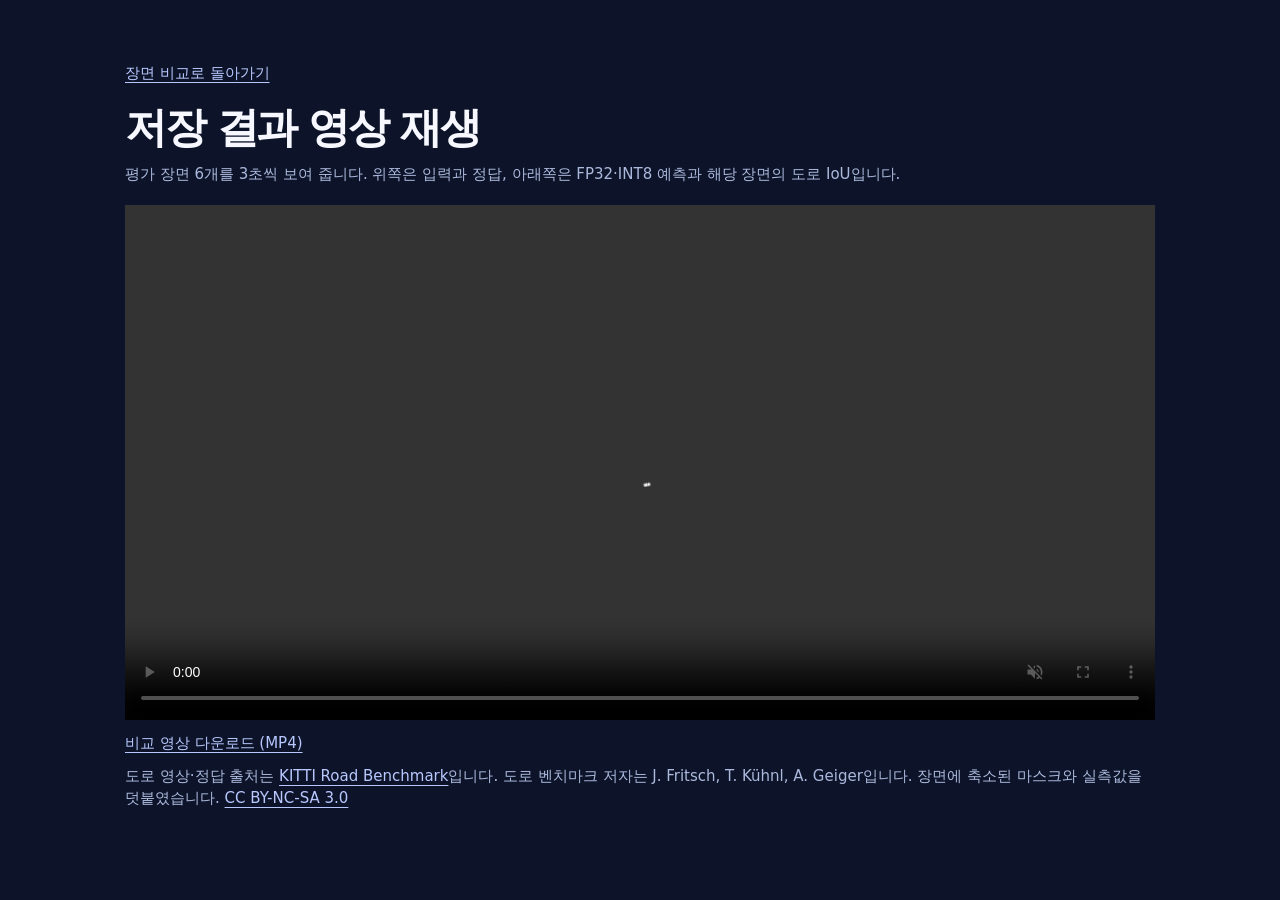
==== web/replay.html @ a0fe4ca0 "Connect the replay control to a native, seekable comparison film" ====
<!doctype html>
<html lang="ko">
<head>
  <meta charset="utf-8">
  <meta name="viewport" content="width=device-width,initial-scale=1">
  <title>저장 결과 영상 재생 · RoadLens</title>
  <link rel="stylesheet" href="styles.css">
</head>
<body>
  <main class="wrap film">
    <a href="./#explorer">장면 비교로 돌아가기</a>
    <h1>저장 결과 영상 재생</h1>
    <p>평가 장면 6개를 3초씩 보여 줍니다. 위쪽은 입력과 정답, 아래쪽은 FP32·INT8 예측과 해당 장면의 도로 IoU입니다.</p>
    <video controls autoplay muted playsinline preload="metadata" aria-label="KITTI 도로 장면 6개의 저장된 추론 결과">
      <source src="roadlens-replay.mp4" type="video/mp4">
      <a href="roadlens-replay.mp4">비교 영상 MP4 열기</a>
    </video>
    <a href="roadlens-replay.mp4" download>비교 영상 다운로드 (MP4)</a>
    <p>도로 영상·정답 출처는 <a href="https://www.cvlibs.net/datasets/kitti/eval_road.php">KITTI Road Benchmark</a>입니다. 도로 벤치마크 저자는 J. Fritsch, T. Kühnl, A. Geiger입니다. 장면에 축소된 마스크와 실측값을 덧붙였습니다. <a href="https://creativecommons.org/licenses/by-nc-sa/3.0/">CC BY-NC-SA 3.0</a></p>
  </main>
</body>
</html>
---- web/styles.css ----
:root {
  --bg: #0d1429;
  --panel: #141d37;
  --line: #303c61;
  --white: #f6f7ff;
  --muted: #abb9dc;
  --blue: #9bafff;
  --blue-deep: #607ff4;
  --peach: #ffab87;
  --ink: #151b36;
  --mono: "IBM Plex Mono",ui-monospace,"SFMono-Regular",Consolas,monospace;
  --sans: Inter,"Apple SD Gothic Neo","Noto Sans KR","Malgun Gothic",system-ui,sans-serif;
  color-scheme: dark;
}

* {
  box-sizing: border-box;
}

html {
  scroll-behavior: smooth;
  scroll-padding-top: 16px;
}

body {
  margin: 0;
  color: var(--white);
  background: var(--bg);
  font: 15px/1.5 var(--sans);
  word-break: keep-all;
}

a {
  color: inherit;
  text-decoration: none;
}

button,input {
  font: inherit;
}

button {
  cursor: pointer;
}

button,a,input {
  -webkit-tap-highlight-color: transparent;
}

button: focus-visible,a:focus-visible,input:focus-visible {
  outline: 3px solid #ffbd98;
  outline-offset: 3px;
}

button: disabled {
  cursor: default;
}

h1,h2,p {
  margin: 0;
}

h1,h2 {
  line-height: 1.2;
  letter-spacing: -.055em;
}

h2 {
  font-size: clamp(21px,2vw,26px);
  font-weight: 740;
}

.wrap {
  width: min(1376px,calc(100% - 8vw));
  margin: auto;
}

.topbar {
  border-bottom: 1px solid var(--line);
  background: #10182e;
}

.header-in,.footer-in {
  display: flex;
  align-items: center;
  justify-content: space-between;
  gap: 20px;
}

.header-in {
  min-height: 65px;
}

.brand {
  display: inline-flex;
  align-items: center;
  gap: 11px;
  font: 750 25px/1 var(--sans);
  letter-spacing: -1.4px;
}

.logomark {
  width: 32px;
  height: 31px;
  border-radius: 8px;
  background: #8199ff;
  position: relative;
  display: inline-block;
  overflow: hidden;
}

.logomark:before,.logomark:after {
  content: "";
  position: absolute;
  width: 5px;
  height: 19px;
  top: 6px;
  left: 10px;
  background: #14203d;
  transform: skew(-26deg);
}

.logomark:after {
  left: 19px;
}

.header-in nav {
  display: flex;
  align-items: center;
  gap: 28px;
  font-size: 13px;
  font-weight: 600;
  color: #d7dff8;
}

.header-in nav a:hover,.text-link:hover,.docs a:hover,.footer-in a:hover {
  color: var(--blue);
}

.code-link {
  border: 1px solid #48557c;
  padding: 6px 11px;
  border-radius: 6px;
}

.code-link span {
  margin-left: 3px;
  color: var(--blue);
}

.intro {
  display: flex;
  align-items: flex-end;
  justify-content: space-between;
  gap: 20px;
  padding: clamp(27px,3.3vw,48px) 0 clamp(22px,2.15vw,32px);
}

.kicker,.eyebrow {
  font: 650 10px/1.45 var(--mono);
  letter-spacing: .15em;
  color: var(--blue);
}

.kicker {
  display: flex;
  align-items: center;
  gap: 9px;
}

.kicker-rule {
  width: 23px;
  height: 3px;
  background: #8ba4ff;
}

.intro h1 {
  font-size: clamp(34px,3.2vw,51px);
  margin: 7px 0 8px;
  letter-spacing: -.075em;
}

.subtitle {
  font-size: 14px;
  color: #bfcae7;
  line-height: 1.6;
}

.replay {
  display: inline-flex;
  align-items: center;
  gap: 8px;
  white-space: nowrap;
  margin-bottom: 3px;
  border-radius: 20px;
  min-height: 44px;
  padding: 7px 15px;
  border: 1px solid #7188ca;
  background: #1b2542;
  color: #d9e2ff;
  font-size: 12px;
}

.replay span {
  color: var(--peach);
  font-size: 9px;
}

.primary {
  display: grid;
  grid-template-columns: minmax(0,1.72fr) minmax(335px,1fr);
  gap: 16px;
  align-items: stretch;
}

.panel,.summary {
  border: 1px solid var(--line);
  border-radius: 12px;
  overflow: hidden;
}

.panel {
  background: var(--panel);
}

.panel-head,.section-head {
  display: flex;
  align-items: center;
  justify-content: space-between;
  gap: 12px;
}

.panel-head {
  padding: 19px 21px 15px;
}

.eyebrow {
  font-size: 9px;
  margin-bottom: 4px;
}

.viewer-in {
  padding: 0 15px 15px;
}

.split-button,.paging button {
  background: #243250;
  border: 1px solid #415177;
  border-radius: 6px;
  color: var(--white);
}

.split-button {
  display: flex;
  align-items: center;
  gap: 7px;
  font-size: 12px;
  font-weight: 650;
  padding: 7px 10px;
}

.split-button[aria-pressed=true] {
  background: #2b3c6c;
  color: #e6ebff;
  border-color: #657fcb;
}

.split-button:hover,.paging button:enabled:hover {
  background: #384d7e;
}

.split-icon {
  width: 14px;
  height: 12px;
  border: 1px solid currentColor;
  border-radius: 2px;
  display: inline-block;
  position: relative;
}

.split-icon:after {
  content: "";
  display: block;
  border-left: 1px solid currentColor;
  height: 100%;
  margin-left: 5px;
}

.frame {
  --pos: 50%;
  position: relative;
  width: 100%;
  aspect-ratio: 3.05;
  overflow: hidden;
  border-radius: 7px;
  background: #091024;
  isolation: isolate;
}

.frame img {
  width: 100%;
  height: 100%;
  display: block;
  object-fit: contain;
  position: absolute;
  inset: 0;
}

.frame .clip-layer {
  clip-path: inset(0 calc(100% - var(--pos)) 0 0);
}

.image-tag {
  position: absolute;
  top: 10px;
  left: 10px;
  background: #12203deb;
  border: 1px solid #9aabdb88;
  color: #fafbff;
  font: 650 10px/1.2 var(--mono);
  letter-spacing: .03em;
  padding: 4px 7px;
  border-radius: 4px;
}

.image-tag.right {
  left: auto;
  right: 10px;
}

.divider {
  position: absolute;
  top: 0;
  bottom: 0;
  left: var(--pos);
  border-left: 2px solid #fff;
  pointer-events: none;
  filter: drop-shadow(0 0 2px #10172e);
}

.divider span {
  position: absolute;
  top: 50%;
  left: 0;
  transform: translate(-50%,-50%);
  display: grid;
  place-content: center;
  border-radius: 50%;
  width: 30px;
  height: 30px;
  background: #f5f7ff;
  color: #1b2948;
  font: 750 16px/1 var(--mono);
  letter-spacing: -3px;
  padding-right: 2px;
}

.frame input {
  position: absolute;
  inset: 0;
  opacity: 0;
  width: 100%;
  height: 100%;
  margin: 0;
  cursor: ew-resize;
  touch-action: pan-y;
  appearance: none;
  background: transparent;
}

.frame input::-webkit-slider-thumb {
  appearance: none;
  width: 1px;
  height: 100%;
}

.frame input::-moz-range-thumb {
  width: 1px;
  height: 100%;
  border: 0;
}

.frame:has(input:focus-visible) {
  outline: 3px solid var(--peach);
  outline-offset: 2px;
}

.frame.single .divider,.frame.single .clip-layer,.frame.single .right,.frame.single input {
  display: none;
}

.frame-meta {
  min-height: 34px;
  padding: 5px 1px;
  display: flex;
  align-items: center;
  justify-content: space-between;
  gap: 10px;
  font-size: 11px;
  color: #cad3f3;
}

.mono {
  font-family: var(--mono);
}

.mask-note {
  display: flex;
  align-items: center;
  gap: 6px;
  white-space: nowrap;
}

.mask-note i {
  width: 9px;
  height: 9px;
  border-radius: 2px;
  background: #44e6cf;
}

.source-strip {
  display: grid;
  grid-template-columns: repeat(4,minmax(0,1fr));
  gap: 8px;
}

.mode {
  position: relative;
  display: block;
  width: 100%;
  margin: 0;
  overflow: hidden;
  border: 1px solid #3b496e;
  border-radius: 5px;
  padding: 0;
  background: #0d1429;
  color: white;
}

.mode img {
  width: 100%;
  height: auto;
  aspect-ratio: 2.65;
  object-fit: cover;
  display: block;
}

.mode span {
  display: block;
  text-align: left;
  padding: 4px 7px;
  background: #1c2844;
  color: #d5dff9;
  font-size: 11px;
  font-weight: 650;
}

.mode:hover,.mode[aria-pressed=true] {
  border-color: var(--blue);
}

.mode[aria-pressed=true] span {
  background: #344878;
  color: #fff;
}

.summary {
  background: #e8edff;
  color: var(--ink);
  border-color: #bac9fe;
  display: flex;
  flex-direction: column;
}

.summary .eyebrow {
  color: #4c6098;
}

.summary .panel-head {
  padding-bottom: 14px;
}

.sample {
  padding: 4px 8px;
  background: #d6dfff;
  border-radius: 4px;
  color: #35477d;
  font: 600 11px/1.4 var(--sans);
  white-space: nowrap;
}

.summary-in {
  padding: 0 21px 16px;
  display: flex;
  flex-direction: column;
  flex: 1;
}

.model-table,.group-table {
  width: 100%;
  border-collapse: collapse;
  font-variant-numeric: tabular-nums;
}

.model-table thead {
  font-size: 11px;
  color: #485474;
}

.model-table th,.model-table td,.group-table td,.group-table th {
  text-align: right;
}

.model-table th:first-child,.group-table th:first-child {
  text-align: left;
}

.model-table thead th {
  border-top: 1px solid #afbfeb;
  border-bottom: 1px solid #bbc8e9;
  padding: 6px 0;
  font-weight: 700;
}

.model-table thead th:not(:first-child) {
  font-family: var(--mono);
  font-size: 12px;
  color: #25304e;
}

.dot {
  display: inline-block;
  width: 7px;
  height: 7px;
  border-radius: 50%;
  vertical-align: 1px;
  margin-right: 5px;
}

.dot.fp {
  background: #526dd6;
}

.dot.iq {
  background: #bf5c37;
}

.model-table tbody tr+tr {
  border-top: 1px solid #c9d3ee;
}

.model-table tbody th {
  font-weight: 570;
  font-size: 12px;
}

.model-table td {
  font: 640 clamp(13px,1.2vw,17px)/1.2 var(--mono);
  letter-spacing: -.045em;
  padding: 7px 0;
  white-space: nowrap;
}

.model-table td small {
  margin-left: 2px;
  font: 550 10px var(--sans);
  color: #4e5975;
}

.model-table tbody tr:first-child td {
  color: #263e8f;
}

.device {
  margin-top: auto;
  border-top: 1px solid #b8c6e8;
  padding-top: 9px;
  font-size: 11px;
  line-height: 1.5;
}

.device>span {
  color: #4c597d;
  font-weight: 700;
}

.device p {
  font-weight: 580;
  margin: 2px 0;
  overflow-wrap: anywhere;
}

.device small {
  color: #4b5674;
  font-size: 10px;
}

.scene-section,.conditions {
  margin-top: 25px;
}

.section-head {
  margin-bottom: 12px;
}

.paging {
  display: flex;
  align-items: center;
  gap: 6px;
}

.paging span {
  margin-right: 5px;
  font-size: 12px;
  color: #c3cfee;
}

.paging button {
  width: 31px;
  height: 29px;
  font-size: 16px;
  line-height: 1;
}

.paging button:disabled {
  opacity: .38;
}

.gallery {
  display: grid;
  grid-auto-flow: column;
  grid-auto-columns: clamp(155px,18%,230px);
  overflow-x: auto;
  gap: 10px;
  padding: 3px 3px 7px;
  scrollbar-width: thin;
  scrollbar-color: #435478 transparent;
  scroll-snap-type: x proximity;
}

.tile {
  background: var(--panel);
  border: 1px solid var(--line);
  border-radius: 7px;
  overflow: hidden;
  padding: 0;
  color: var(--white);
  text-align: left;
  scroll-snap-align: start;
}

.tile img {
  display: block;
  width: 100%;
  aspect-ratio: 3.05;
  object-fit: cover;
}

.tile .tile-text {
  padding: 6px 8px 8px;
  display: grid;
  gap: 1px;
}

.tile b {
  font: 650 11px/1.5 var(--mono);
  overflow-wrap: anywhere;
}

.tile small {
  font-size: 10px;
  color: #b9c6e9;
}

.tile:hover,.tile[aria-pressed=true] {
  border-color: #9ab0ff;
}

.tile[aria-pressed=true] {
  box-shadow: 0 0 0 1px #94aaff;
  background: #25345b;
}

.scene-stats {
  margin: 5px 2px 0;
  font-size: 12px;
  color: #becced;
  line-height: 1.7;
}

.scene-stats strong {
  color: #e0e6fa;
}

.conditions {
  padding: 20px 22px;
}

.conditions .section-head {
  margin-bottom: 5px;
}

.text-link,.docs a {
  font-size: 12px;
  font-weight: 650;
  color: #c1ceff;
}

.metric-note {
  color: var(--muted);
  font-size: 13px;
  line-height: 1.65;
  margin-bottom: 12px;
}

.table-scroll {
  overflow-x: auto;
}

.group-table {
  font-size: 13px;
}

.group-table tr {
  border-bottom: 1px solid var(--line);
}

.group-table tbody tr:last-child {
  border: 0;
}

.group-table th,.group-table td {
  padding: 9px 5px;
}

.group-table thead {
  color: #b5c3e5;
  background: #1a2644;
}

.group-table thead th:first-child {
  padding-left: 9px;
}

.group-table tbody th {
  font-weight: 520;
}

.group-table tbody td {
  font-family: var(--mono);
  font-size: 12px;
  white-space: nowrap;
}

.group-table thead small {
  font-size: 10px;
}

.docs {
  display: flex;
  gap: 24px;
  flex-wrap: wrap;
  padding: 18px 2px 30px;
}

.docs a span {
  color: var(--blue);
  margin-left: 5px;
}

footer {
  border-top: 1px solid var(--line);
  padding: 20px 0 25px;
}

.footer-in .brand {
  font-size: 18px;
}

.footer-in .logomark {
  transform: scale(.8);
  margin-right: -4px;
}

.footer-in p {
  font-size: 10px;
  text-align: right;
  color: var(--muted);
  line-height: 1.7;
}

.footer-in p a {
  text-decoration: underline;
  text-underline-offset: 2px;
}

.sr,.skip:not(:focus) {
  position: absolute;
  width: 1px;
  height: 1px;
  clip-path: inset(50%);
  overflow: hidden;
  white-space: nowrap;
}

.skip:focus {
  position: fixed;
  z-index: 9;
  background: white;
  color: black;
  padding: 10px;
}

.single #left-tag {
  font-family: var(--sans);
}

[hidden] {
  display: none!important;
}

#load-state {
  color: var(--muted);
  padding-bottom: 30px;
}

#load-state a {
  text-decoration: underline;
}

@media(min-width:1500px) {
  .model-table td {
    padding: 9px 0;
  }
  .device {
    font-size: 12px;
  }
  .panel-head {
    padding-top: 23px;
  }
  .frame-meta {
    min-height: 40px;
  }
}

@media(max-width:1000px) {
  .wrap {
    width: calc(100% - 40px);
  }
  .primary {
    grid-template-columns: minmax(0,1.55fr) minmax(300px,1fr);
    gap: 12px;
  }
  .viewer-in {
    padding: 0 10px 11px;
  }
  .panel-head {
    padding: 14px 14px 12px;
  }
  .summary-in {
    padding: 0 14px 12px;
  }
  .model-table td {
    padding: 6px 0;
  }
  .frame {
    aspect-ratio: 2.65;
  }
  .source-strip {
    gap: 5px;
  }
  .mode img {
    aspect-ratio: 2.2;
  }
  .frame-meta {
    font-size: 10px;
  }
}

@media(max-width:740px) {
  .header-in {
    min-height: 54px;
  }
  .header-in nav {
    gap: 12px;
    font-size: 12px;
  }
  .brand {
    font-size: 22px;
    gap: 7px;
  }
  .logomark {
    transform: scale(.9);
    margin-left: -2px;
  }
  .intro {
    padding: 22px 0 17px;
    align-items: flex-start;
    flex-direction: column;
    gap: 9px;
  }
  .intro h1 {
    margin: 5px 0;
  }
  .subtitle {
    font-size: 13px;
  }
  .replay {
    font-size: 14px;
    padding: 4px 9px;
  }
  .primary {
    grid-template-columns: minmax(0,1fr);
  }
  .summary-in {
    padding: 0 14px 13px;
  }
  .summary .panel-head {
    padding-bottom: 10px;
  }
  .model-table td {
    font-size: 15px;
  }
  .device {
    margin-top: 2px;
  }
  .frame {
    aspect-ratio: 3.05;
  }
  .mode img {
    aspect-ratio: 2.85;
  }
  .gallery {
    grid-auto-columns: clamp(138px,39%,200px);
  }
  .section-head h2,.panel-head h2 {
    font-size: 21px;
  }
  .scene-section,.conditions {
    margin-top: 19px;
  }
  .conditions {
    padding: 15px 13px;
  }
  .group-table th,.group-table td {
    padding: 8px 3px;
  }
  .group-table tbody td {
    font-size: 11px;
  }
  .footer-in {
    align-items: flex-start;
    flex-direction: column;
    gap: 8px;
  }
  .footer-in p {
    text-align: left;
  }
  .docs {
    gap: 14px;
  }
}

@media(max-width:440px) {
  .wrap {
    width: calc(100% - 24px);
  }
  .header-in nav a:first-child {
    display: none;
  }
  .header-in nav {
    gap: 10px;
  }
  .brand {
    font-size: 20px;
  }
  .intro h1 {
    font-size: 33px;
  }
  .source-strip {
    gap: 4px;
  }
  .mode span {
    font-size: 10px;
    padding: 3px 4px;
  }
  .frame-meta {
    font-size: 9px;
  }
  .image-tag {
    font-size: 9px;
    top: 6px;
    left: 6px;
  }
  .image-tag.right {
    right: 6px;
    left: auto;
  }
  .conditions .text-link {
    font-size: 11px;
  }
  .group-table th,.group-table td {
    font-size: 11px;
  }
  .group-table tbody td {
    font-size: 10px;
  }
  .conditions .section-head {
    align-items: flex-end;
  }
  .code-link {
    padding: 5px 7px;
  }
  .docs {
    gap: 9px 14px;
  }
}

@media(prefers-reduced-motion:reduce) {
  html {
    scroll-behavior: auto;
  }
}

#scene-menu {
  font: 600 11px var(--mono);
  color: #dce5ff;
  background: #18233f;
  border: 1px solid #38486d;
  border-radius: 4px;
  padding: 2px 3px;
  max-width: 75%;
  text-overflow: ellipsis;
  cursor: pointer;
}

#scene-menu:focus-visible {
  outline: 2px solid var(--peach);
}

.improvement {
  background: #263a76;
  color: #e3eaff;
  display: flex;
  justify-content: space-between;
  align-items: center;
  gap: 7px;
  margin: 7px 0 10px;
  padding: 7px 10px;
  border-radius: 5px;
  font-size: 12px;
}

.improvement small {
  font: 9px var(--mono);
  opacity: .88;
}

.improvement strong {
  color: #ffd2b7;
  font-family: var(--sans);
  font-size: 15px;
  letter-spacing: -.02em;
}

.glance {
  display: none;
}

@media(max-width:740px) {
  .glance {
    display: block;
    margin-bottom: 12px;
    padding: 6px 11px 7px;
    border: 1px solid #3a4d80;
    background: #1a2749;
    border-radius: 8px;
  }
  .glance table {
    width: 100%;
    border-collapse: collapse;
    text-align: right;
  }
  .glance th:first-child {
    text-align: left;
  }
  .glance thead th {
    color: #b9c9ee;
    font: 600 10px var(--sans);
    padding-bottom: 2px;
  }
  .glance tbody th,.glance td {
    font: 600 11px/1.5 var(--mono);
    color: #ecf0ff;
  }
  .glance caption {
    caption-side: bottom;
    text-align: left;
    color: #c7d3ed;
    font-size: 9px;
    border-top: 1px solid #3a4d80;
    padding-top: 3px;
    margin-top: 3px;
  }
}

.replay:hover, .replay:focus-visible { background: #2c3d68; }
.film { max-width: 1030px; padding-block: clamp(24px, 5vw, 62px); }
.film h1 { font-size: clamp(25px, 4vw, 42px); margin: 18px 0 8px; }
.film p { color: var(--muted); margin: 10px 0; }
.film a { color: #b8c8ff; text-decoration: underline; text-underline-offset: 4px; }
.film video { display: block; width: 100%; aspect-ratio: 2; background: #090f21; margin: 20px 0 12px; }
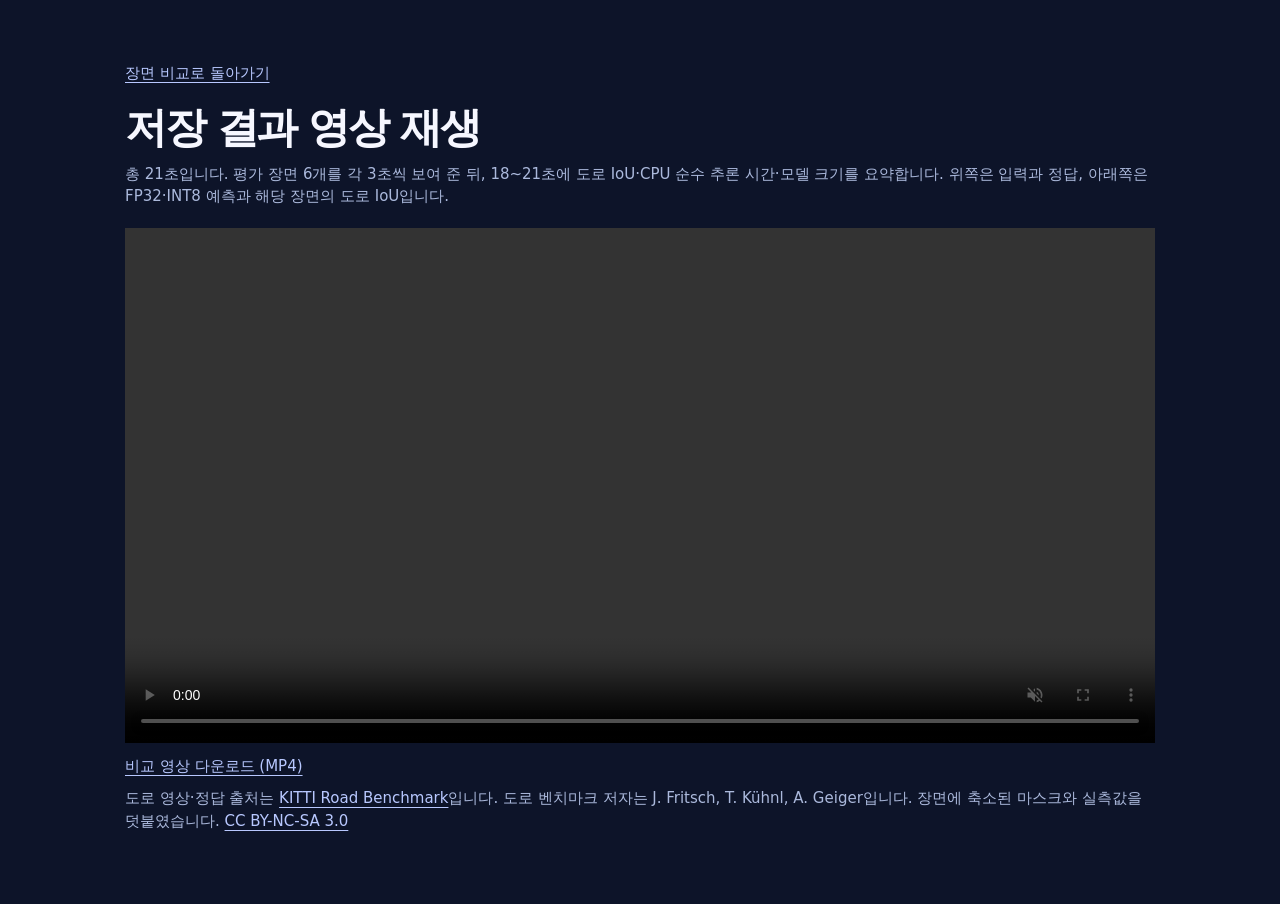
==== commit 149befee: "Append a three-second measured results summary to the RoadLens replay" ====
--- a/web/replay.html
+++ b/web/replay.html
@@ -10,8 +10,8 @@
   <main class="wrap film">
     <a href="./#explorer">장면 비교로 돌아가기</a>
     <h1>저장 결과 영상 재생</h1>
-    <p>평가 장면 6개를 3초씩 보여 줍니다. 위쪽은 입력과 정답, 아래쪽은 FP32·INT8 예측과 해당 장면의 도로 IoU입니다.</p>
-    <video controls autoplay muted playsinline preload="metadata" aria-label="KITTI 도로 장면 6개의 저장된 추론 결과">
+    <p>총 21초입니다. 평가 장면 6개를 각 3초씩 보여 준 뒤, 18~21초에 도로 IoU·CPU 순수 추론 시간·모델 크기를 요약합니다. 위쪽은 입력과 정답, 아래쪽은 FP32·INT8 예측과 해당 장면의 도로 IoU입니다.</p>
+    <video controls autoplay muted playsinline preload="metadata" aria-label="KITTI 도로 장면 6개의 저장된 추론 결과와 마지막 3초의 평가 요약">
       <source src="roadlens-replay.mp4" type="video/mp4">
       <a href="roadlens-replay.mp4">비교 영상 MP4 열기</a>
     </video>
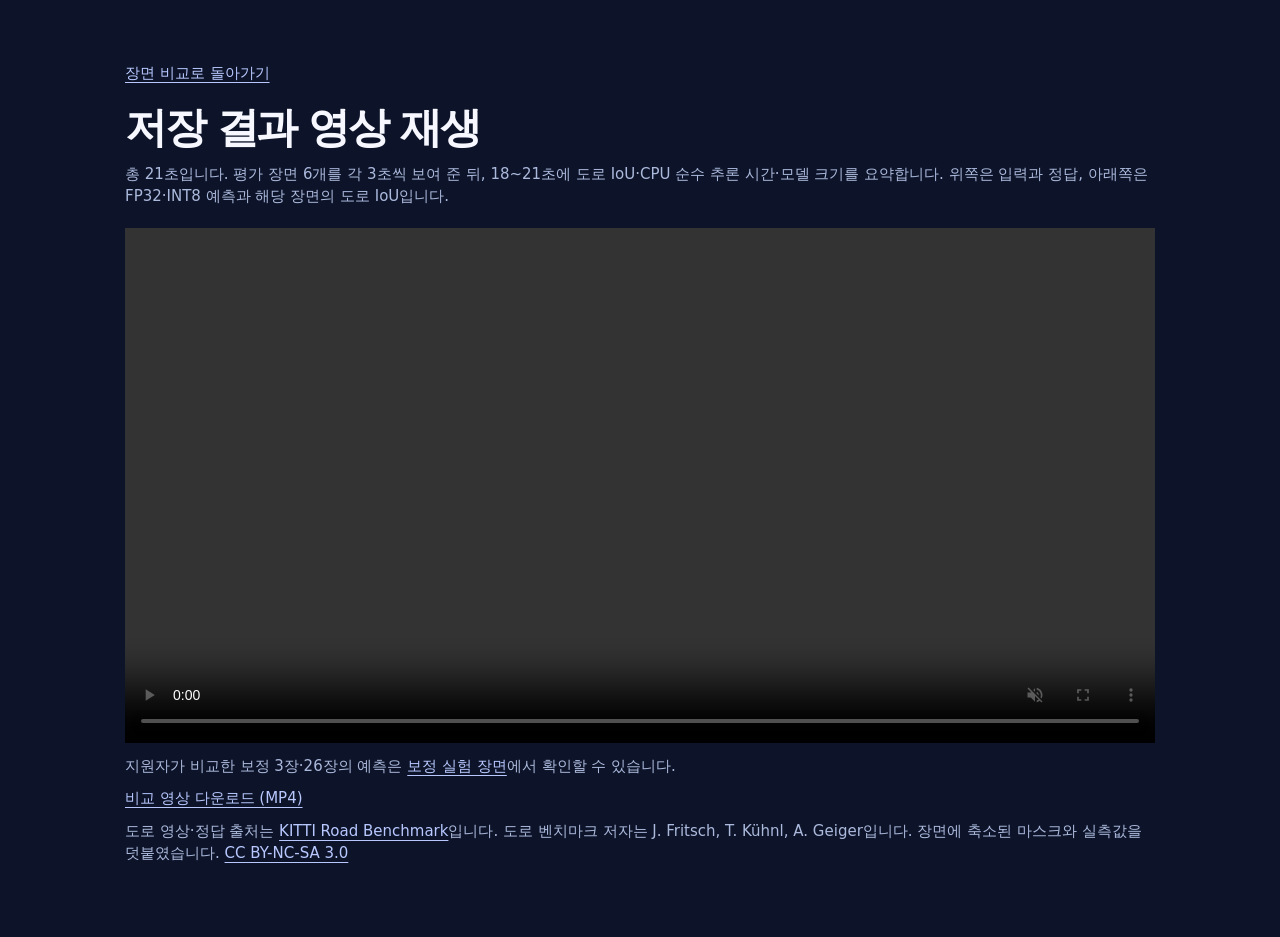
==== commit 0ebe29bd: "Show paired scene evidence and measure calibration stability and CPU pipeline costs" ====
--- a/web/replay.html
+++ b/web/replay.html
@@ -15,6 +15,7 @@
       <source src="roadlens-replay.mp4" type="video/mp4">
       <a href="roadlens-replay.mp4">비교 영상 MP4 열기</a>
     </video>
+    <p>지원자가 비교한 보정 3장·26장의 예측은 <a href="evidence/calibration.html#scene">보정 실험 장면</a>에서 확인할 수 있습니다.</p>
     <a href="roadlens-replay.mp4" download>비교 영상 다운로드 (MP4)</a>
     <p>도로 영상·정답 출처는 <a href="https://www.cvlibs.net/datasets/kitti/eval_road.php">KITTI Road Benchmark</a>입니다. 도로 벤치마크 저자는 J. Fritsch, T. Kühnl, A. Geiger입니다. 장면에 축소된 마스크와 실측값을 덧붙였습니다. <a href="https://creativecommons.org/licenses/by-nc-sa/3.0/">CC BY-NC-SA 3.0</a></p>
   </main>
--- a/web/styles.css
+++ b/web/styles.css
@@ -163,6 +163,8 @@
 }
 
 .kicker {
+  font: 700 .875rem/1.5 var(--sans, sans-serif);
+  letter-spacing: .015em;
   display: flex;
   align-items: center;
   gap: 9px;
@@ -175,13 +177,24 @@
 }
 
 .intro h1 {
+  word-break: keep-all;
   font-size: clamp(34px,3.2vw,51px);
   margin: 7px 0 8px;
   letter-spacing: -.075em;
 }
 
+.calibration-link {
+  display: inline-block;
+  margin-top: .5rem;
+  font-size: .9375rem;
+  color: #c1ceff;
+  text-decoration: underline;
+  text-underline-offset: .2em;
+}
+
 .subtitle {
-  font-size: 14px;
+  word-break: keep-all;
+  font-size: 16px;
   color: #bfcae7;
   line-height: 1.6;
 }
@@ -903,7 +916,7 @@
     margin: 5px 0;
   }
   .subtitle {
-    font-size: 13px;
+    font-size: 15px;
   }
   .replay {
     font-size: 14px;
@@ -1110,3 +1123,20 @@
 .film p { color: var(--muted); margin: 10px 0; }
 .film a { color: #b8c8ff; text-decoration: underline; text-underline-offset: 4px; }
 .film video { display: block; width: 100%; aspect-ratio: 2; background: #090f21; margin: 20px 0 12px; }
+
+.intro { align-items: center; }
+.hero-links { display: flex; flex-wrap: wrap; align-items: center; gap: 8px 14px; margin-top: .6rem; }
+.hero-links a { margin: 0; }
+.cal-scene { flex: 0 0 43%; width: 100%; margin: 0; padding: 14px; background: var(--panel); border: 1px solid var(--line); border-radius: 10px; }
+.cal-scene figcaption { display: flex; flex-wrap: wrap; align-items: baseline; justify-content: space-between; gap: 0 8px; }
+.cal-scene figcaption strong { color: var(--white); font-size: 1.05rem; }
+.cal-scene small { color: var(--muted); font: .75rem var(--mono); }
+.cal-tiles { display: grid; grid-template-columns: repeat(3, minmax(0,1fr)); gap: 6px; margin-top: 10px; }
+.cal-tiles img { display: block; width: 100%; height: auto; border-radius: 3px; }
+.cal-tiles span { font-size: .85rem; color: #dde6ff; }
+.cal-tiles a:last-child span { color: var(--peach); }
+.cal-scene .calibration-link { font-size: .875rem; }
+@media(max-width:740px) {
+  .intro { align-items: stretch; gap: 12px; }
+  .cal-scene { padding: 10px; }
+}
